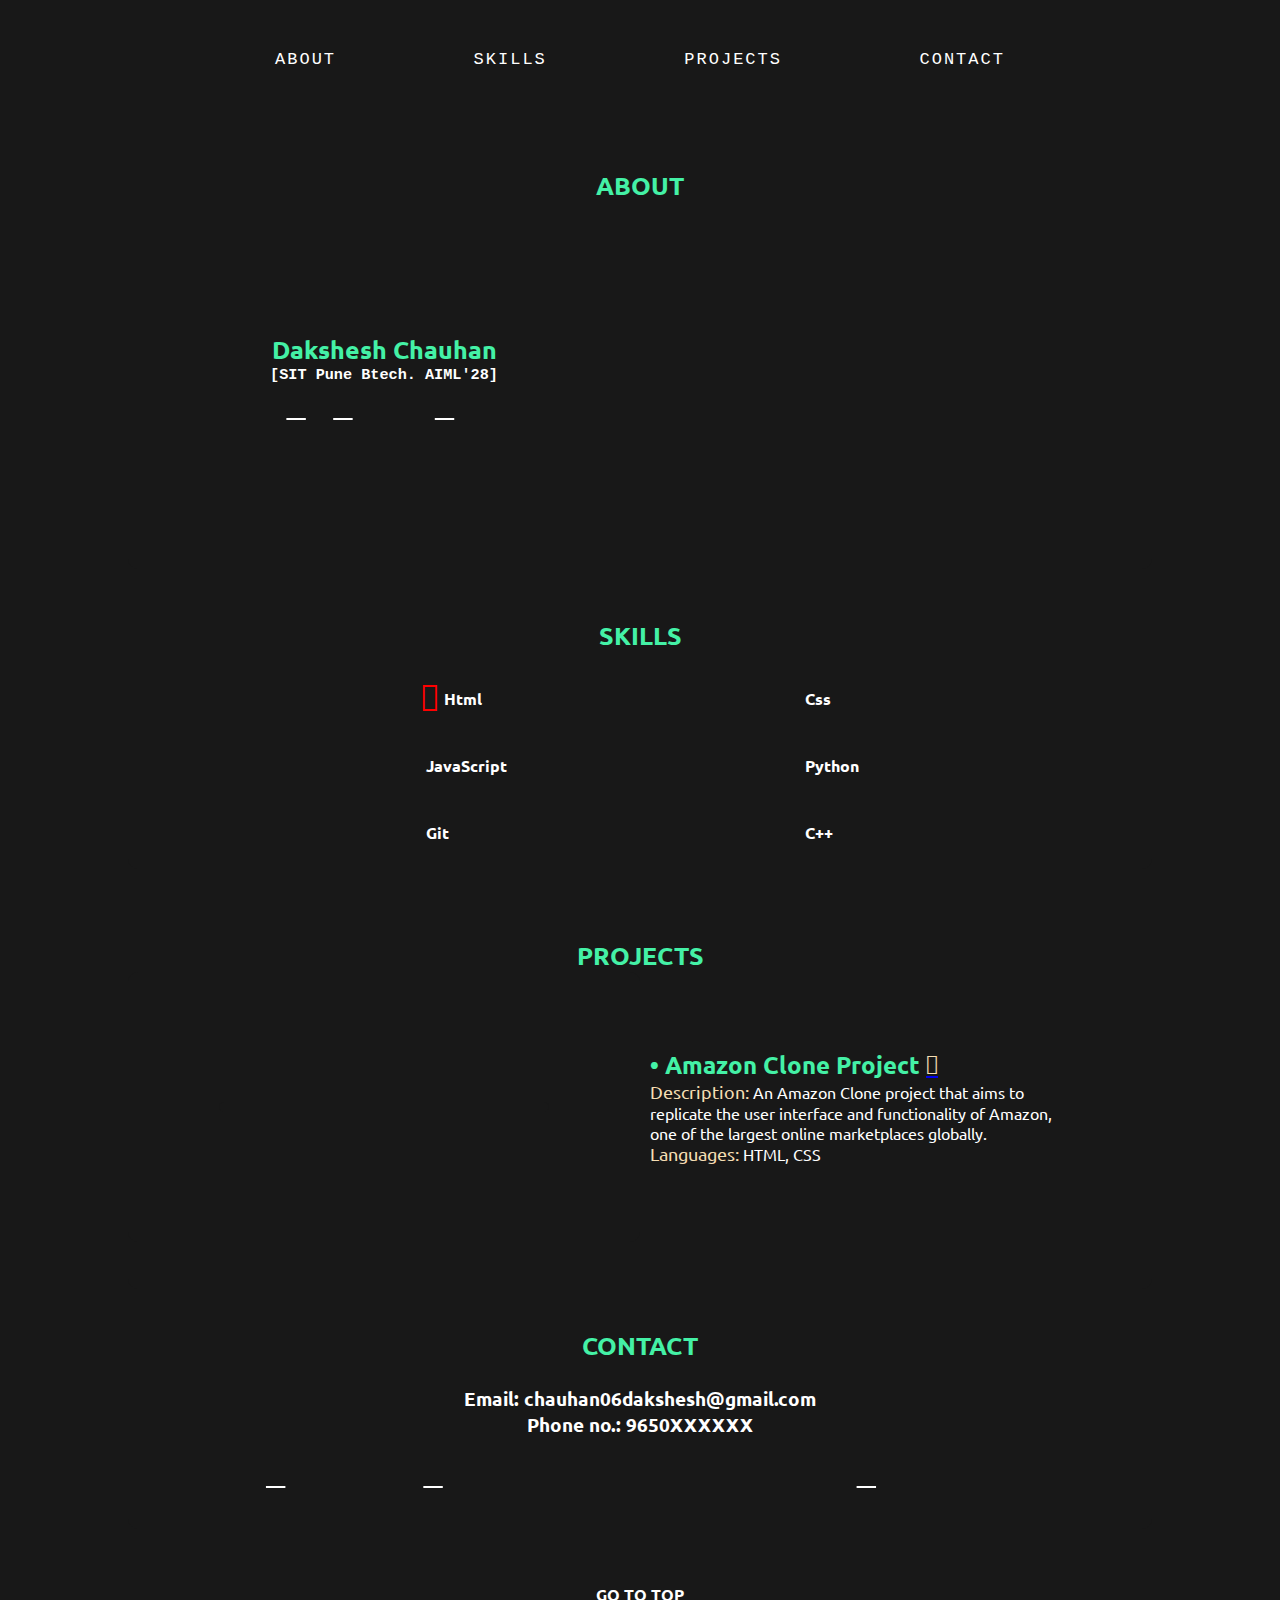
==== index.html @ bb2c01ea "project-link-update" ====
<!DOCTYPE html>
<html lang="en">
  <head>
    <meta charset="UTF-8" />
    <meta http-equiv="X-UA-Compatible" content="IE=edge" />
    <meta name="viewport" content="width=device-width, initial-scale=1.0" />
    <link rel="stylesheet" href="index.css" />
    <link
      rel="stylesheet"
      href="https://cdnjs.cloudflare.com/ajax/libs/font-awesome/4.7.0/css/font-awesome.min.css"
    />
    <link rel="stylesheet" type='text/css' href="https://cdn.jsdelivr.net/gh/devicons/devicon@latest/devicon.min.css" />
    <link rel="preconnect" href="https://fonts.googleapis.com">
    <link rel="preconnect" href="https://fonts.gstatic.com" crossorigin>
    <link href="https://fonts.googleapis.com/css2?family=Noto+Sans:ital,wght@0,100..900;1,100..900&display=swap" rel="stylesheet">
    <link rel="preconnect" href="https://fonts.googleapis.com">
    <link rel="preconnect" href="https://fonts.gstatic.com" crossorigin>
    <link href="https://fonts.googleapis.com/css2?family=Ubuntu:ital,wght@0,300;0,400;0,500;0,700;1,300;1,400;1,500;1,700&display=swap" rel="stylesheet">
    <script src="index.js"></script>
    <title>Dakshesh Chauhan | Portfolio</title>
    <script
      src="https://kit.fontawesome.com/653f96fbfb.js"
      crossorigin="anonymous"
    ></script>
  </head>
  <body>
    <header>
      <nav class="nav-bar" id="nav-container">
        <ul class="nav-bar-container" id="nav-ul">
          <li><a id="hidden" href="/Portfolio/index.html">Portfolio</a></li>
          <li><a id="nav-res-ext1" href="#about-section">About</a></li>
          <li><a id="nav-res-ext2" href="#skills-section">Skills</a></li>
          <li><a id="nav-res-ext3" href="#projects-section">Projects</a></li>
          <li><a id="nav-res-ext4" href="#contact-section">Contact</a></li>
          <li>
            <a href="#" id="icon" class="collapse-icon" onclick="myFunction()">
              <i class="fa-solid fa-bars-staggered"></i>
            </a>
          </li>
        </ul>
      </nav>
    </header>
    <section id="about-section" class="main-about">
      <div class="about-container">
        <h2 class="about-heading">ABOUT</h3>
      </div>
      <div class="about-container-0">
        <div class="about-container-1">
          <h2 style="width: 242px;" class="about-heading">Dakshesh Chauhan</h2>
          <h3 class="details-heading">[SIT Pune Btech. AIML'28]</h3>
          <div class="social-icons">
            <a href="mailto:chauhan06dakshesh@gmail.com"><i class="fa-regular fa-envelope"></i></a>
            <a href="https://github.com/da-ksh-esh"><i class="fa-brands fa-github-alt"></i></a>
            <a href="https://www.linkedin.com/in/dakshesh-chauhan-245267313/"><i class="fa-brands fa-linkedin-in"></i></a>
            <a href="#"><i class="fa-brands fa-discord"></i></a>
            <a href="https://www.instagram.com/da_ksh_esh"><i class="fa-brands fa-instagram"></i></a>
            <a href="https://www.x.com/da_ksh_esh"><i class="fa-brands fa-x-twitter"></i></a>
          </div>
        </div>  
        <div class="about-container-2">
          <img id="about-container-2-img" src="/DCPortfolio/images/3426526-removebg-preview.png" alt="">
        </div>
      </div>
    </section>
    <section id="skills-section" class="main-skills">
      <div class="skills-container">
        <h2 class="skills-heading">SKILLS</h3>
      </div>
      <div class="skills-container-1">
        <ul>
          <div class="skills-container-1-skill">
            <li><i style="color: red;" class="fa-brands fa-html5"></i></li>
            <h4>Html</h4>
          </div>
          <div class="skills-container-1-skill">
            <li><i style="color: yellow;" class="fa-brands fa-js"></i></li>
            <h4 >JavaScript</h4>
          </div>
          <div class="skills-container-1-skill">
            <li><i style="color: red;" class="fa-brands fa-git-alt"></i></li>
            <h4>Git</h4>
          </div>
        </ul>
        <ul>
          <div class="skills-container-1-skill">
            <li><i style="color: cornflowerblue;" class="fa-brands fa-css3-alt"></i></li>
            <h4>Css</h4>
          </div>
          <div class="skills-container-1-skill">
            <li><i style="color: gold;" class="fa-brands fa-python"></i></li>
            <h4>Python</h4>
          </div>
          <div class="skills-container-1-skill">
            <li><i class="devicon-cplusplus-plain colored"></i></li>
            <h4>C++</h4>
          </div>
        </ul>
      </div>
    </section>
    <section id="projects-section" class="main-projects">
      <div class="projects-container">
        <h2 class="projects-heading">PROJECTS</h3>
      </div>
      <div class="projects-container-0">
        <div class="projects-container-2">
          <img src="/DCPortfolio/images/image.png" alt="">
        </div>
        <div class="projects-container-3">
          <h2>• Amazon Clone Project <a href="https://da-ksh-esh.github.io/Amazon-Clone/"><i style="color: wheat;" class="fa-solid fa-link"></i></a></h2>
          <p style="color: white;"><span class="projects-container-span">Description:</span> An Amazon Clone project that aims to replicate the user interface and functionality of Amazon, one of the largest online marketplaces globally.</p>
          <p style="color: white;"><span class="projects-container-span">Languages:</span> HTML, CSS</p>
        </div>
      </div>
    </section>
    <section id="contact-section" class="main-contact">
      <div class="contact-container">
        <h2 class="contact-heading">CONTACT</h3>
      </div>
      <div class="contact-container-0">
        <div class="contact-container-1">
          <h3>Email: chauhan06dakshesh@gmail.com</h3>
          <h3>Phone no.: 9650XXXXXX</h3>
        </div>
        <div class="contact-icons">
          <a href="mailto:chauhan06dakshesh@gmail.com"><i class="fa-regular fa-envelope"></i></a>
          <a href="https://github.com/da-ksh-esh"><i class="fa-brands fa-github-alt"></i></a>
          <a href="https://www.linkedin.com/in/dakshesh-chauhan-245267313/"><i class="fa-brands fa-linkedin-in"></i></a>
          <a href="#"><i class="fa-brands fa-discord"></i></a>
          <a href="https://www.instagram.com/da_ksh_esh"><i class="fa-brands fa-instagram"></i></a>
          <a href="https://www.x.com/da_ksh_esh"><i class="fa-brands fa-x-twitter"></i></a>
        </div>
      </div>
    </section>
    <footer>
      <div class="go-to-top">
        <a onclick="topFunction()" id="top-link" href="#"> GO TO TOP <i class="fa-solid fa-angles-up"></i></a>
      </div>
    </footer>
  </body>
</html>
---- index.css ----
*{
  background-color: #181818;
  margin: 0;
  padding: 0;
  box-sizing: border-box;
  scroll-behavior: smooth;
}

.nav-bar {
  width: 100%;
  margin: auto;
}

.nav-bar-container {
  list-style-type: none;
  margin: 0;
  padding: 0;
  overflow: hidden;
  display: flex;
  justify-content: space-evenly;
  margin-top: 50px;
}

#hidden {
  display: none;
  font-family: "Noto Sans", sans-serif;
}

.nav-bar ul li {
  list-style: none;
}

.nav-bar ul li a {
  text-decoration: none;
  color: white;
  font-family: "PT Mono", monospace;
  font-size: 17px;
  letter-spacing: 2px;
  text-align: center;
  text-transform: uppercase;
}

.nav-bar ul li a:hover {
  color: #44f1a6;  
}

.collapse-icon {
  display: none;
}

.main-about{
  border-radius: 10px;
  width: 80%;
  margin: 40px auto;
  height: 400px;
  margin-top: 100px;
}

.main-skills{
  border-radius: 10px;
  width: 80%;
  margin: 50px auto 0;
  height: 250px;
}

.main-projects{
  border-radius: 10px;
  width: 80%;
  margin: 70px auto 40px;
  height: 350px;
}

.main-contact{
  border-radius: 10px;
  width: 80%;
  margin: 40px auto;
  height: 200px;
}

.details-heading {
  text-align: center;
  color: white;
  font-family: monospace;
  width: 240px;
}

.about-container {
  display: flex;
  justify-content: center;
}

.about-container-0 {
  display: flex;
  width: 100%;
  height: 350px;
}

.about-container-1 {
  height: 350px;
  width: 50%;
  display: flex;
  flex-direction: column;
  justify-content: center;
  align-items: center;
  text-align: center;
}

.about-container-2 {
  height: 350px;
  width: 50%;
  display: flex ;
  justify-content: center;
  align-items: center;
}

.about-container-2 img {
  height: 300px;
}

.social-icons {
  margin-top: 10px;
  font-size: 25px;
  width: 250px;
  display: flex;
  justify-content: space-evenly;
}

.contact-icons a,
.social-icons a {
  color: white;
}

.about-heading,
.skills-heading,
.projects-heading,
.contact-heading{
  color: #44f1a6;
  font-family: ubuntu;
  font-size: 25px;
}

.skills-container {
  display: flex;
  justify-content: center;
}

.skills-container-1 {
  display: flex;
  justify-content: space-evenly;
}

.skills-container-1 ul {
  color: white;
  list-style-type: none;
  font-family: ubuntu;
}

.skills-container-1 ul li i{
  font-size: 35px;
  margin-right: 5px;
}

.skills-container-1-skill {
  display: flex;
  align-items: center;
  margin-top: 25px;
}

.projects-container {
  display: flex;
  justify-content: center;
}

.projects-container-span {
  font-size: 18px;
  color: wheat;
}

.projects-container-0 {
  display: flex;
  height: 270px;
}

.projects-container-2 {
  display: flex;
  justify-content: center;
  align-items: center;
  color: white;
  border-radius: 10px;
  width: 50%;
}

.projects-container-2 img {
  padding: 5px;
  width: 330px;
  border-radius: 10px;
}

.projects-container-3 {
  display: flex;
  flex-direction: column;
  justify-content: center;
  font-family: ubuntu;
  color:#44f1a6;
  margin:0 10px 0 10px;
  /* background-color: green; */
  width: 40%;
}

.contact-container {
  display: flex;
  justify-content: center;
}

.contact-container-1 {
  height: 100px;
  color: white;
  display: flex;
  flex-direction: column;
  justify-content: center;
  align-items: center;
  font-family: ubuntu;
}

.contact-icons {
  font-size: 25px;
  display: flex;
  justify-content: space-evenly;
}

.go-to-top{
  height: 50px;
  display: flex;
  justify-content: center;
  align-items: center;
}

#top-link{
  color: white;
  font-family: ubuntu;
  font-weight: 700;
  text-decoration: none;
  font-size: 16px;
}

@media only screen and (max-width: 900px) {
  .projects-container-0 {
    align-items: center;
    flex-direction: column;
  }

  .projects-container-3 {
    margin-top: 15px;
    width: 90%;
    align-items: center;
    text-align: center;
  }
  
}

@media only screen and (max-width: 750px) {
  #nav-ul{
    margin-top: 35px;
  }

  #nav-res-ext1, 
  #nav-res-ext2, 
  #nav-res-ext3,
  #nav-res-ext4{
    font-size: 16px;
    display: none;
    letter-spacing: 0px;
  }

  #hidden{
    display:inline-flex;
    color: #44f1a6;
    font-size: 25px;
    font-weight: 600;
    border: 0;
  }
  #icon {
    display: block;
    float: right;
    color: #44f1a6;
    font-size: 25px;
    border: 0;
  }

  .about-container-0 {
    flex-direction: column-reverse;
    align-items: center;
    text-align: center;
  }

  #about-container-2-img {
    height: 300px;
  }

  .details-heading {
    font-size: 13px;
  }

  .about-container {
    margin-bottom: 50px;
    width: 100%;
  }

  .main-skills,
  .main-contact {
    margin-top: 130px;
  }

  .main-projects {
    height: 400px;
  }

  .projects-container {
    margin-bottom: 20px;
  }

  .contact-container-1 h3 {
    font-size: 16px;
  }

  .about-heading,
  .skills-heading,
  .projects-heading,
  .contact-heading {
    font-size: 22px;
  }
  
}
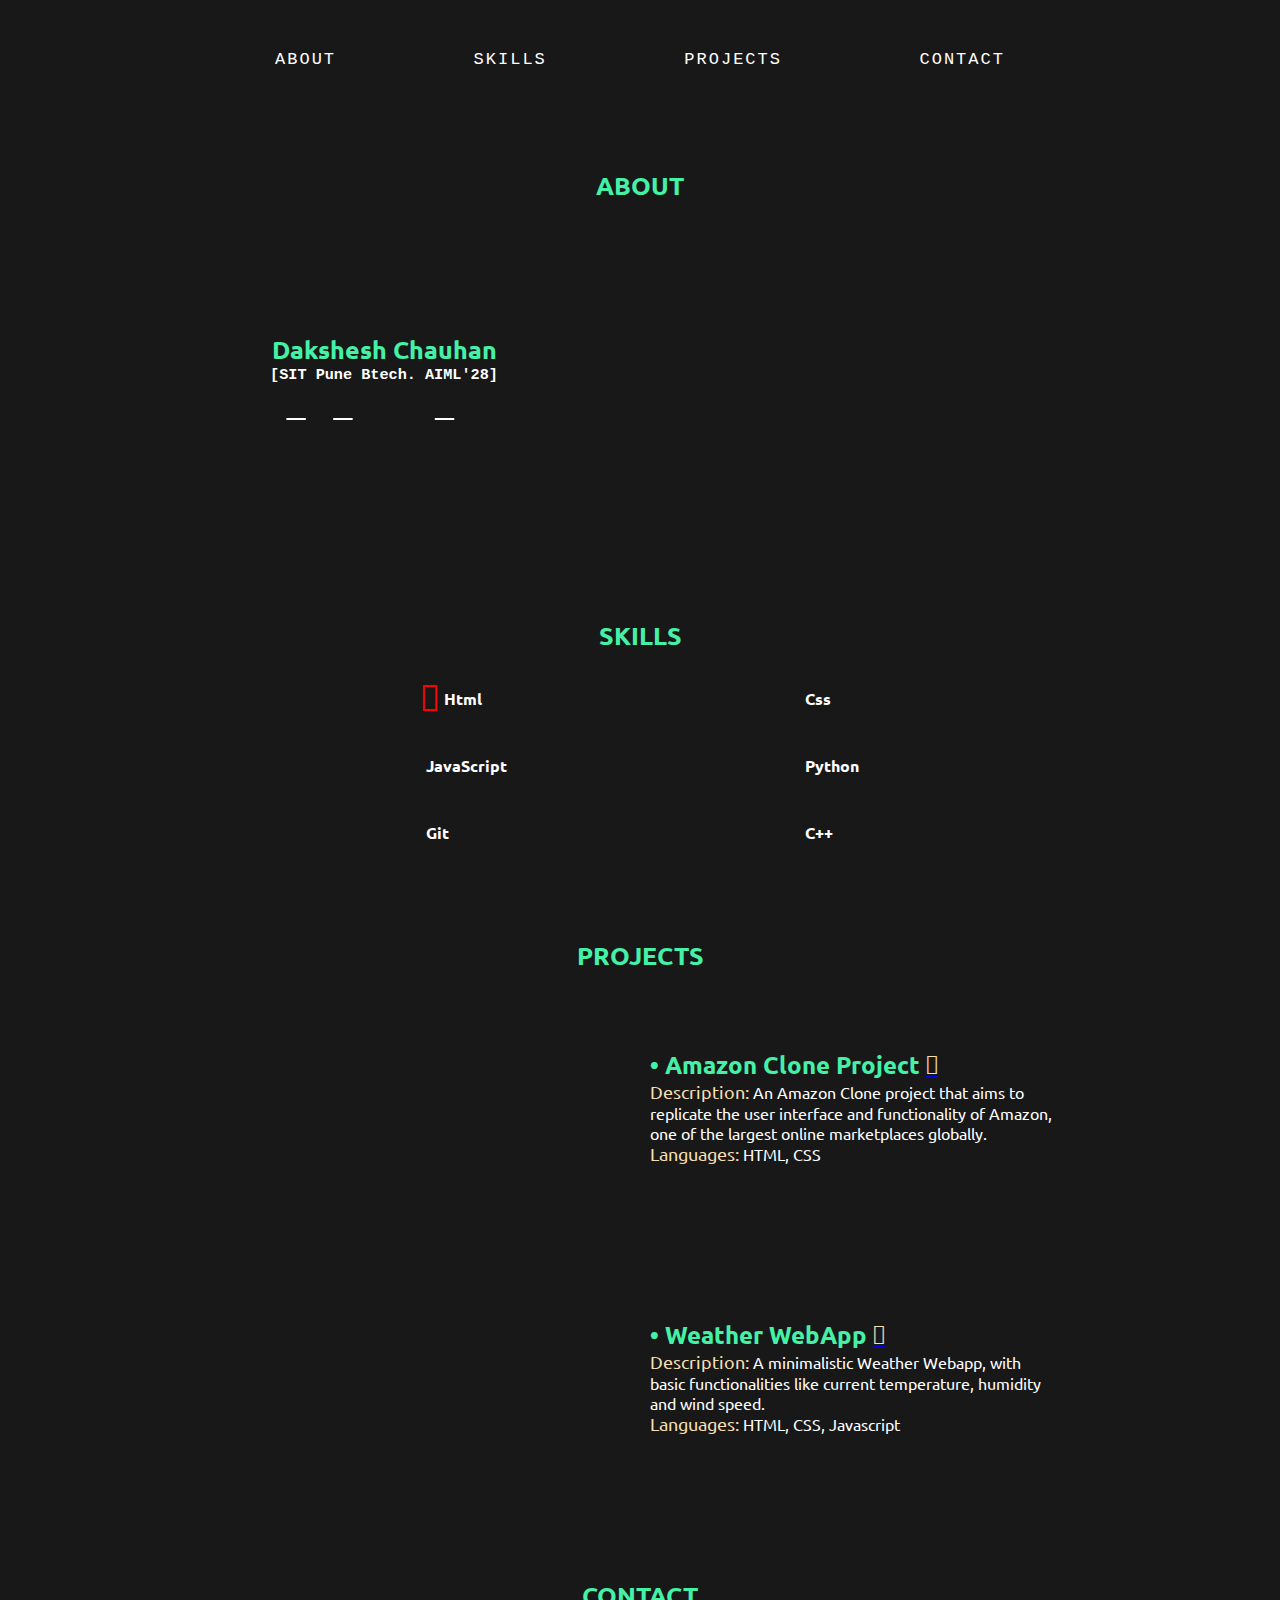
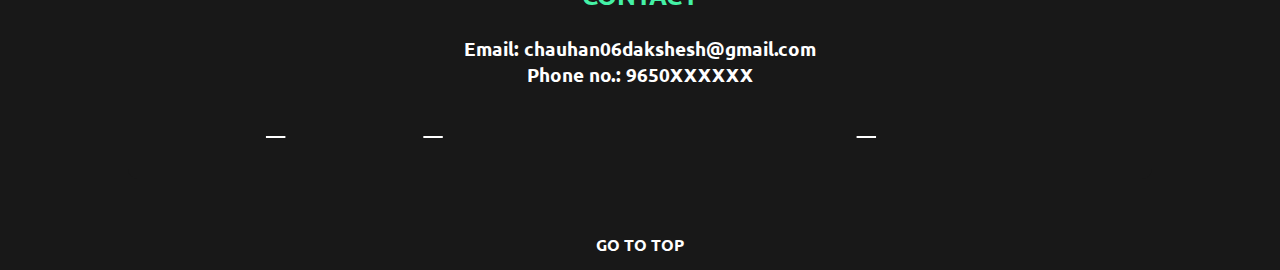
==== commit ec0389cc: "new-project-addition" ====
--- a/index.html
+++ b/index.html
@@ -111,6 +111,16 @@
           <p style="color: white;"><span class="projects-container-span">Languages:</span> HTML, CSS</p>
         </div>
       </div>
+      <div class="projects-container-1">
+        <div class="projects-container-2">
+          <img src="/DCPortfolio/images/WeatherAppIMG.png" alt="">
+        </div>
+        <div class="projects-container-3">
+          <h2>• Weather WebApp <a href="https://da-ksh-esh.github.io/WeatherApp/"><i style="color: wheat;" class="fa-solid fa-link"></i></a></h2>
+          <p style="color: white;"><span class="projects-container-span">Description:</span> A minimalistic Weather Webapp, with basic functionalities like current temperature, humidity and wind speed.</p>
+          <p style="color: white;"><span class="projects-container-span">Languages:</span> HTML, CSS, Javascript</p>
+        </div>
+      </div>
     </section>
     <section id="contact-section" class="main-contact">
       <div class="contact-container">
--- a/index.css
+++ b/index.css
@@ -67,7 +67,7 @@
   border-radius: 10px;
   width: 80%;
   margin: 70px auto 40px;
-  height: 350px;
+  height: 600px;
 }
 
 .main-contact{
@@ -176,7 +176,8 @@
   color: wheat;
 }
 
-.projects-container-0 {
+.projects-container-0,
+.projects-container-1 {
   display: flex;
   height: 270px;
 }
@@ -244,6 +245,7 @@
 }
 
 @media only screen and (max-width: 900px) {
+  .projects-container-1,
   .projects-container-0 {
     align-items: center;
     flex-direction: column;
@@ -312,7 +314,11 @@
   }
 
   .main-projects {
-    height: 400px;
+    height: 800px;
+  }
+
+  .projects-container-1 {
+    margin-top: 130px;
   }
 
   .projects-container {
@@ -320,7 +326,7 @@
   }
 
   .contact-container-1 h3 {
-    font-size: 16px;
+    font-size: 14px;
   }
 
   .about-heading,
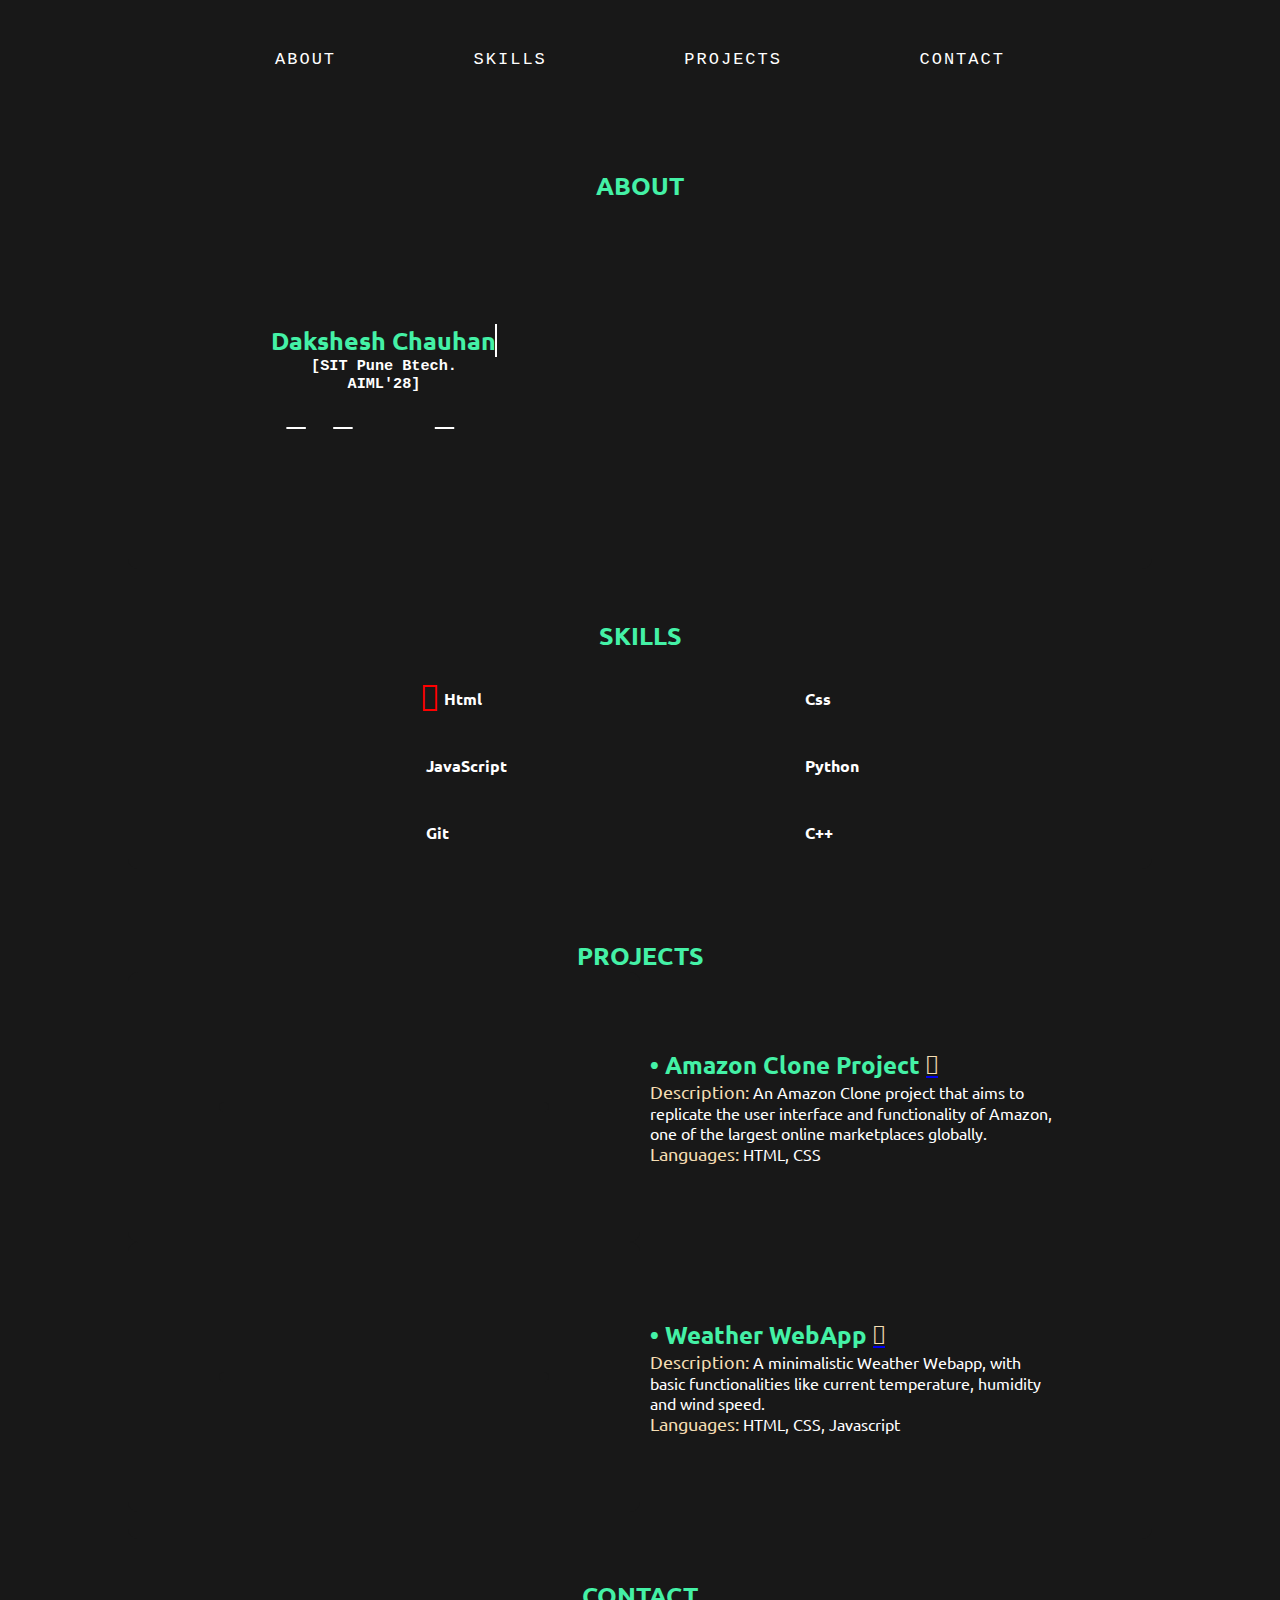
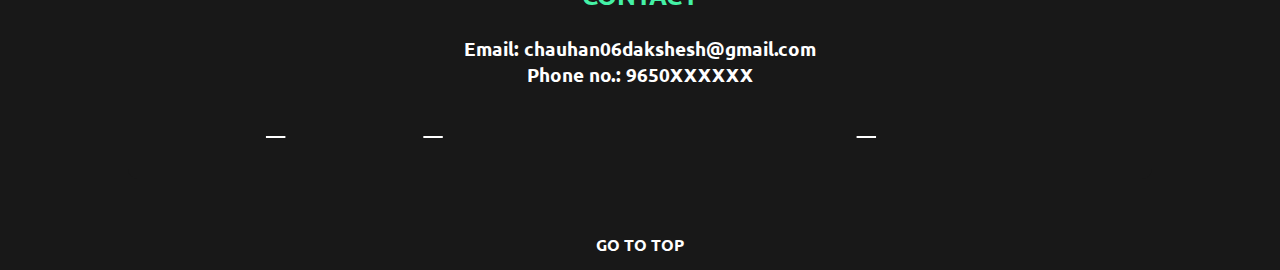
==== commit 32e4563e: "new-name-animation" ====
--- a/index.html
+++ b/index.html
@@ -46,7 +46,7 @@
       </div>
       <div class="about-container-0">
         <div class="about-container-1">
-          <h2 style="width: 242px;" class="about-heading">Dakshesh Chauhan</h2>
+          <h2 class="name-heading">Dakshesh Chauhan</h2>
           <h3 class="details-heading">[SIT Pune Btech. AIML'28]</h3>
           <div class="social-icons">
             <a href="mailto:chauhan06dakshesh@gmail.com"><i class="fa-regular fa-envelope"></i></a>
--- a/index.css
+++ b/index.css
@@ -81,7 +81,7 @@
   text-align: center;
   color: white;
   font-family: monospace;
-  width: 240px;
+  width: 210px;
 }
 
 .about-container {
@@ -137,6 +137,28 @@
   color: #44f1a6;
   font-family: ubuntu;
   font-size: 25px;
+}
+
+.name-heading {
+  width: 226px;
+  color: #44f1a6;
+  font-family: ubuntu;
+  font-size: 25px;
+  border-right: 2px solid white;
+  white-space: nowrap;
+  overflow: hidden;
+  animation: typing 2s steps(16), 
+  cursor .4s step-end infinite alternate;
+}
+
+@keyframes cursor {
+  50% {
+      border-color: transparent;
+  }
+}
+
+@keyframes typing {
+  from    {width: 0;}
 }
 
 .skills-container {
@@ -308,9 +330,12 @@
     width: 100%;
   }
 
-  .main-skills,
+  .main-skills {
+    margin-top: 130px;
+  }
+  
   .main-contact {
-    margin-top: 130px;
+    margin-top: 80px;
   }
 
   .main-projects {
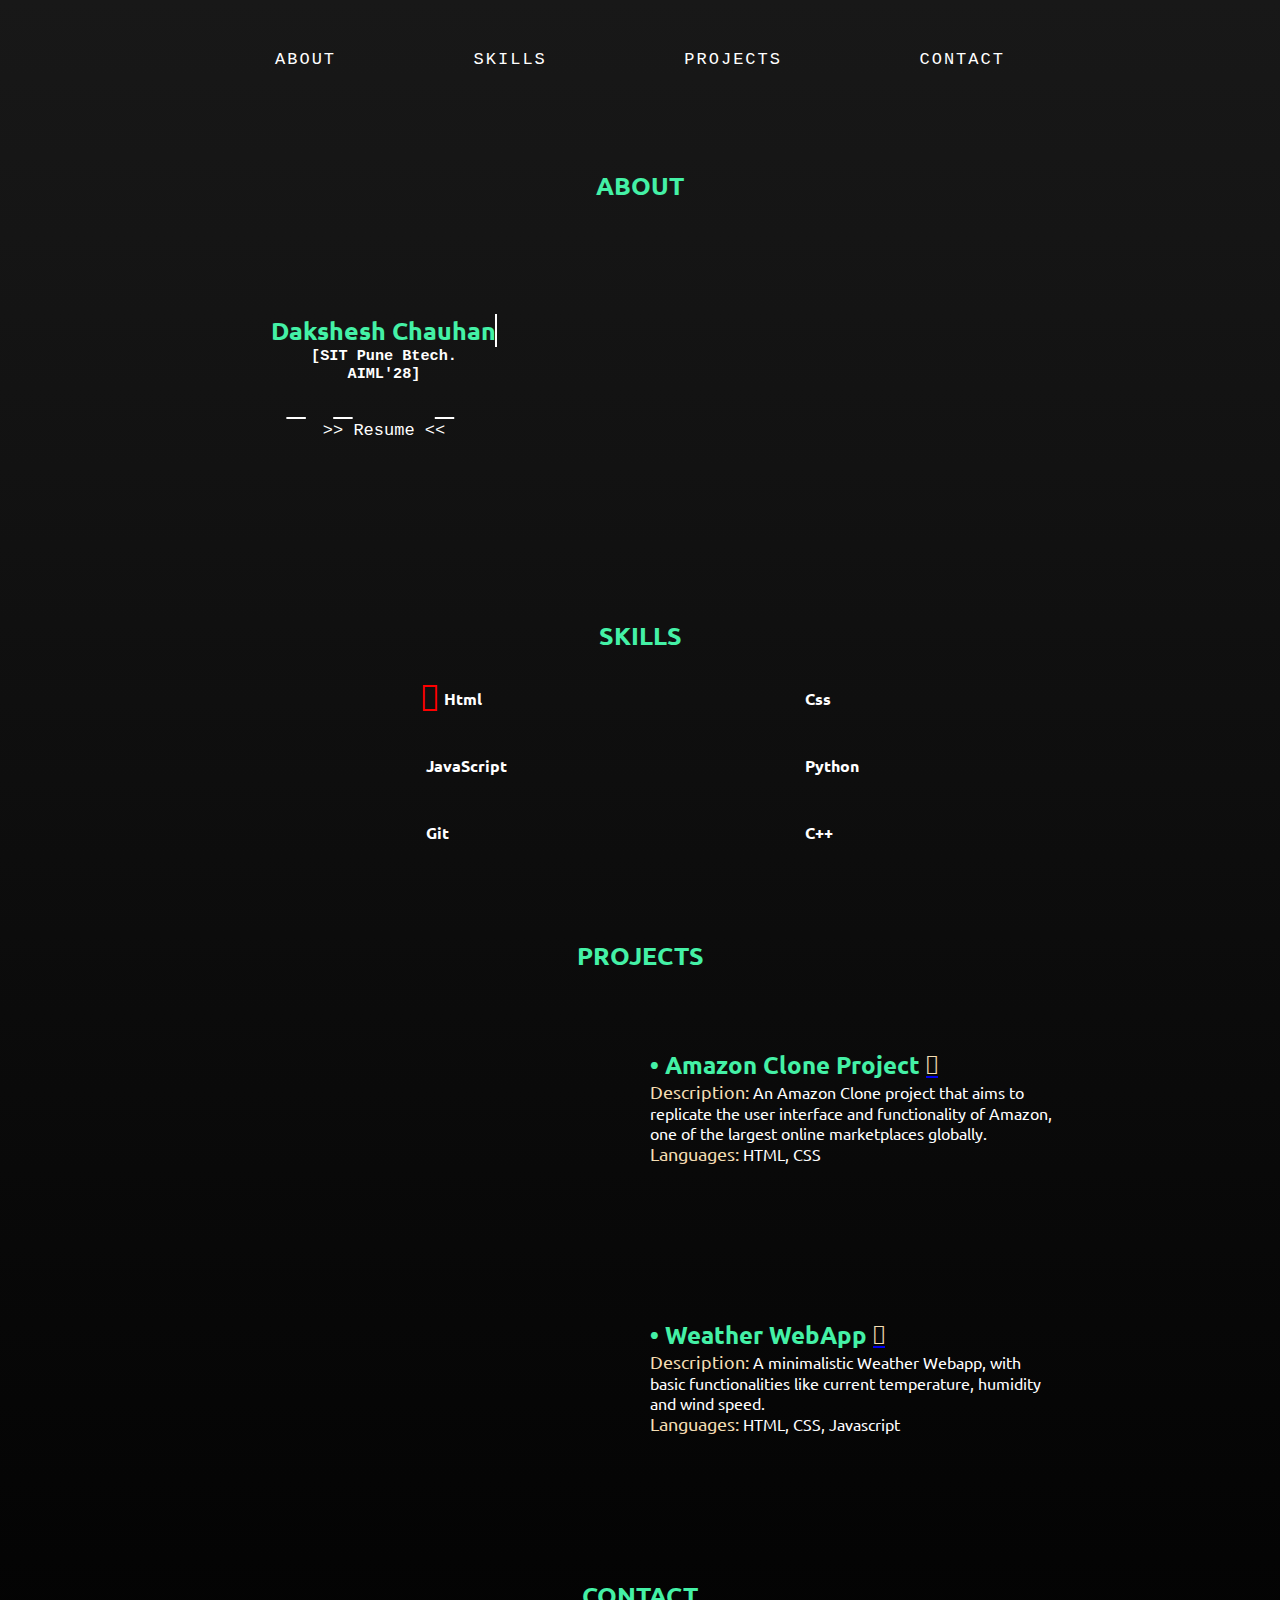
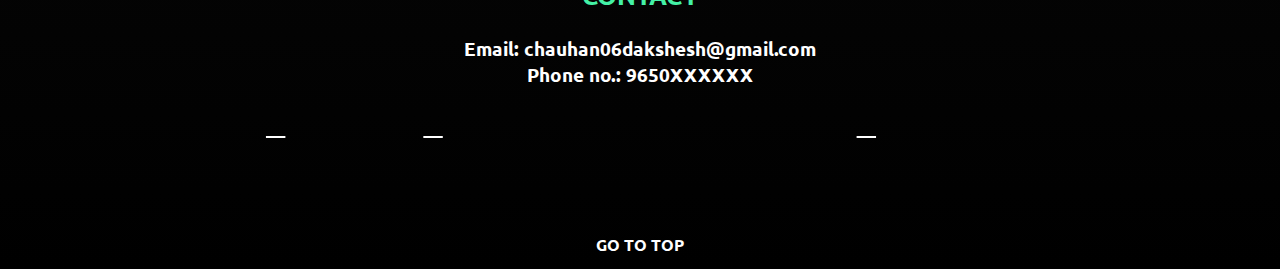
==== commit c7791ef1: "new-addons" ====
--- a/index.html
+++ b/index.html
@@ -56,6 +56,7 @@
             <a href="https://www.instagram.com/da_ksh_esh"><i class="fa-brands fa-instagram"></i></a>
             <a href="https://www.x.com/da_ksh_esh"><i class="fa-brands fa-x-twitter"></i></a>
           </div>
+          <a href="/DCPortfolio/RESUME.pdf" download class="resume-btn">>> Resume <<</a>
         </div>  
         <div class="about-container-2">
           <img id="about-container-2-img" src="/DCPortfolio/images/3426526-removebg-preview.png" alt="">
@@ -103,7 +104,7 @@
       </div>
       <div class="projects-container-0">
         <div class="projects-container-2">
-          <img src="/DCPortfolio/images/image.png" alt="">
+          <a href="https://da-ksh-esh.github.io/Amazon-Clone/"><img src="/DCPortfolio/images/image.png" alt=""></a>
         </div>
         <div class="projects-container-3">
           <h2>• Amazon Clone Project <a href="https://da-ksh-esh.github.io/Amazon-Clone/"><i style="color: wheat;" class="fa-solid fa-link"></i></a></h2>
@@ -113,7 +114,7 @@
       </div>
       <div class="projects-container-1">
         <div class="projects-container-2">
-          <img src="/DCPortfolio/images/WeatherAppIMG.png" alt="">
+          <a href="https://da-ksh-esh.github.io/WeatherApp/"><img src="/DCPortfolio/images/WeatherAppIMG.png" alt=""></a>
         </div>
         <div class="projects-container-3">
           <h2>• Weather WebApp <a href="https://da-ksh-esh.github.io/WeatherApp/"><i style="color: wheat;" class="fa-solid fa-link"></i></a></h2>
--- a/index.css
+++ b/index.css
@@ -1,9 +1,12 @@
 *{
-  background-color: #181818;
   margin: 0;
   padding: 0;
   box-sizing: border-box;
   scroll-behavior: smooth;
+}
+
+body {
+  background-image: linear-gradient(180deg, #181818, black);
 }
 
 .nav-bar {
@@ -17,6 +20,7 @@
   padding: 0;
   overflow: hidden;
   display: flex;
+  align-items: center;
   justify-content: space-evenly;
   margin-top: 50px;
 }
@@ -105,6 +109,17 @@
   text-align: center;
 }
 
+.resume-btn {
+  color: white;
+  font-family: monospace;
+  font-size: 17px;
+  text-decoration: none;
+}
+
+.resume-btn:hover {
+  color: #44f1a6;
+}
+
 .about-container-2 {
   height: 350px;
   width: 50%;
@@ -137,6 +152,96 @@
   color: #44f1a6;
   font-family: ubuntu;
   font-size: 25px;
+}
+
+.skills-container {
+  display: flex;
+  justify-content: center;
+}
+
+.skills-container-1 {
+  display: flex;
+  justify-content: space-evenly;
+}
+
+.skills-container-1 ul {
+  color: white;
+  list-style-type: none;
+  font-family: ubuntu;
+}
+
+.skills-container-1 ul li i{
+  font-size: 35px;
+  margin-right: 5px;
+}
+
+.skills-container-1-skill {
+  display: flex;
+  align-items: center;
+  margin-top: 25px;
+}
+
+.projects-container {
+  display: flex;
+  justify-content: center;
+}
+
+.projects-container-span {
+  font-size: 18px;
+  color: wheat;
+}
+
+.projects-container-0,
+.projects-container-1 {
+  display: flex;
+  height: 270px;
+}
+
+.projects-container-2 {
+  display: flex;
+  justify-content: center;
+  align-items: center;
+  color: white;
+  border-radius: 10px;
+  width: 50%;
+}
+
+.projects-container-2 img {
+  padding: 5px;
+  width: 330px;
+  border-radius: 10px;
+}
+
+.projects-container-3 {
+  display: flex;
+  flex-direction: column;
+  justify-content: center;
+  font-family: ubuntu;
+  color:#44f1a6;
+  margin:0 10px 0 10px;
+  /* background-color: green; */
+  width: 40%;
+}
+
+.contact-container {
+  display: flex;
+  justify-content: center;
+}
+
+.contact-container-1 {
+  height: 100px;
+  color: white;
+  display: flex;
+  flex-direction: column;
+  justify-content: center;
+  align-items: center;
+  font-family: ubuntu;
+}
+
+.contact-icons {
+  font-size: 25px;
+  display: flex;
+  justify-content: space-evenly;
 }
 
 .name-heading {
@@ -159,96 +264,6 @@
 
 @keyframes typing {
   from    {width: 0;}
-}
-
-.skills-container {
-  display: flex;
-  justify-content: center;
-}
-
-.skills-container-1 {
-  display: flex;
-  justify-content: space-evenly;
-}
-
-.skills-container-1 ul {
-  color: white;
-  list-style-type: none;
-  font-family: ubuntu;
-}
-
-.skills-container-1 ul li i{
-  font-size: 35px;
-  margin-right: 5px;
-}
-
-.skills-container-1-skill {
-  display: flex;
-  align-items: center;
-  margin-top: 25px;
-}
-
-.projects-container {
-  display: flex;
-  justify-content: center;
-}
-
-.projects-container-span {
-  font-size: 18px;
-  color: wheat;
-}
-
-.projects-container-0,
-.projects-container-1 {
-  display: flex;
-  height: 270px;
-}
-
-.projects-container-2 {
-  display: flex;
-  justify-content: center;
-  align-items: center;
-  color: white;
-  border-radius: 10px;
-  width: 50%;
-}
-
-.projects-container-2 img {
-  padding: 5px;
-  width: 330px;
-  border-radius: 10px;
-}
-
-.projects-container-3 {
-  display: flex;
-  flex-direction: column;
-  justify-content: center;
-  font-family: ubuntu;
-  color:#44f1a6;
-  margin:0 10px 0 10px;
-  /* background-color: green; */
-  width: 40%;
-}
-
-.contact-container {
-  display: flex;
-  justify-content: center;
-}
-
-.contact-container-1 {
-  height: 100px;
-  color: white;
-  display: flex;
-  flex-direction: column;
-  justify-content: center;
-  align-items: center;
-  font-family: ubuntu;
-}
-
-.contact-icons {
-  font-size: 25px;
-  display: flex;
-  justify-content: space-evenly;
 }
 
 .go-to-top{
@@ -299,7 +314,7 @@
   #hidden{
     display:inline-flex;
     color: #44f1a6;
-    font-size: 25px;
+    font-size: 22px;
     font-weight: 600;
     border: 0;
   }
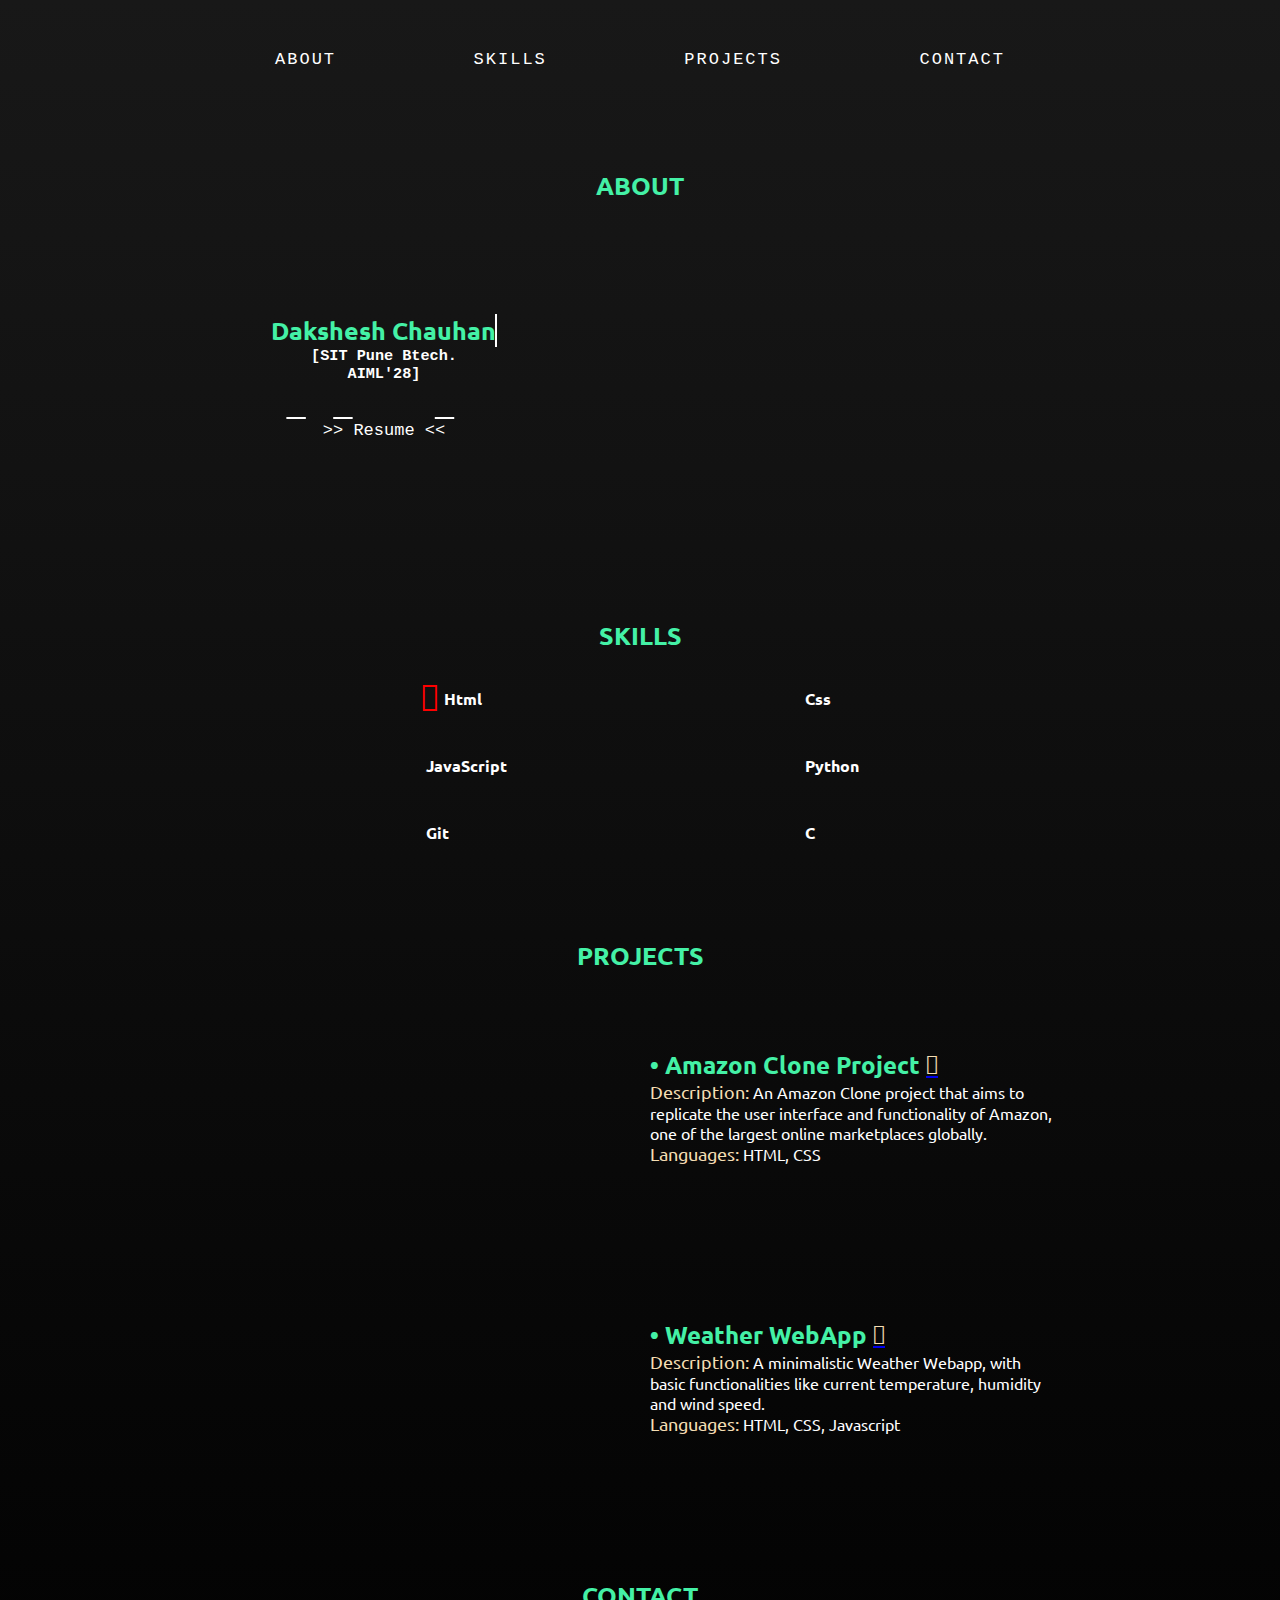
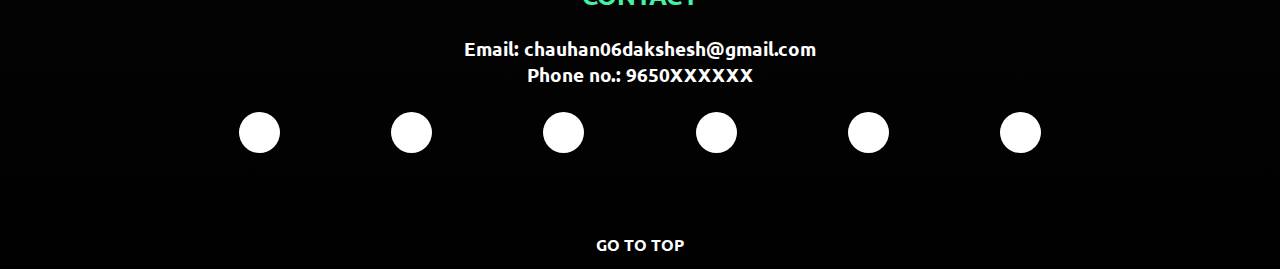
==== commit a7a2553e: "contact-icons-update" ====
--- a/index.html
+++ b/index.html
@@ -92,8 +92,8 @@
             <h4>Python</h4>
           </div>
           <div class="skills-container-1-skill">
-            <li><i class="devicon-cplusplus-plain colored"></i></li>
-            <h4>C++</h4>
+            <li><i class="devicon-c-plain colored"></i></li>
+            <h4>C</h4>
           </div>
         </ul>
       </div>
@@ -133,12 +133,12 @@
           <h3>Phone no.: 9650XXXXXX</h3>
         </div>
         <div class="contact-icons">
-          <a href="mailto:chauhan06dakshesh@gmail.com"><i class="fa-regular fa-envelope"></i></a>
-          <a href="https://github.com/da-ksh-esh"><i class="fa-brands fa-github-alt"></i></a>
-          <a href="https://www.linkedin.com/in/dakshesh-chauhan-245267313/"><i class="fa-brands fa-linkedin-in"></i></a>
-          <a href="#"><i class="fa-brands fa-discord"></i></a>
-          <a href="https://www.instagram.com/da_ksh_esh"><i class="fa-brands fa-instagram"></i></a>
-          <a href="https://www.x.com/da_ksh_esh"><i class="fa-brands fa-x-twitter"></i></a>
+          <a class="contact-icon-1 style" href="mailto:chauhan06dakshesh@gmail.com"><i class="fa-regular fa-envelope"></i></a>
+          <a class="contact-icon-2 style" href="https://github.com/da-ksh-esh"><i class="fa-brands fa-github-alt"></i></a>
+          <a class="contact-icon-3 style" href="https://www.linkedin.com/in/dakshesh-chauhan-245267313/"><i class="fa-brands fa-linkedin-in"></i></a>
+          <a class="contact-icon-4 style" href="#"><i class="fa-brands fa-discord"></i></a>
+          <a class="contact-icon-5 style" href="https://www.instagram.com/da_ksh_esh"><i class="fa-brands fa-instagram"></i></a>
+          <a class="contact-icon-6 style" href="https://www.x.com/da_ksh_esh"><i class="fa-brands fa-x-twitter"></i></a>
         </div>
       </div>
     </section>
--- a/index.css
+++ b/index.css
@@ -242,6 +242,31 @@
   font-size: 25px;
   display: flex;
   justify-content: space-evenly;
+}
+
+.contact-icons i {
+  color: black;
+}
+
+.contact-icon-1,
+.contact-icon-2,
+.contact-icon-3,
+.contact-icon-4,
+.contact-icon-5,
+.contact-icon-6 {
+  width: 41px;
+  height: 41px;
+  background-color: white;
+  border-radius: 50%;
+  display: flex;
+  justify-content: center;
+  align-items: center;
+}
+
+.style:hover {
+    box-shadow: 0 0 20px rgba(255, 255, 255, 0.6);
+    transform: scale(1.05);
+    transition: 0.05s ease-in-out;
 }
 
 .name-heading {
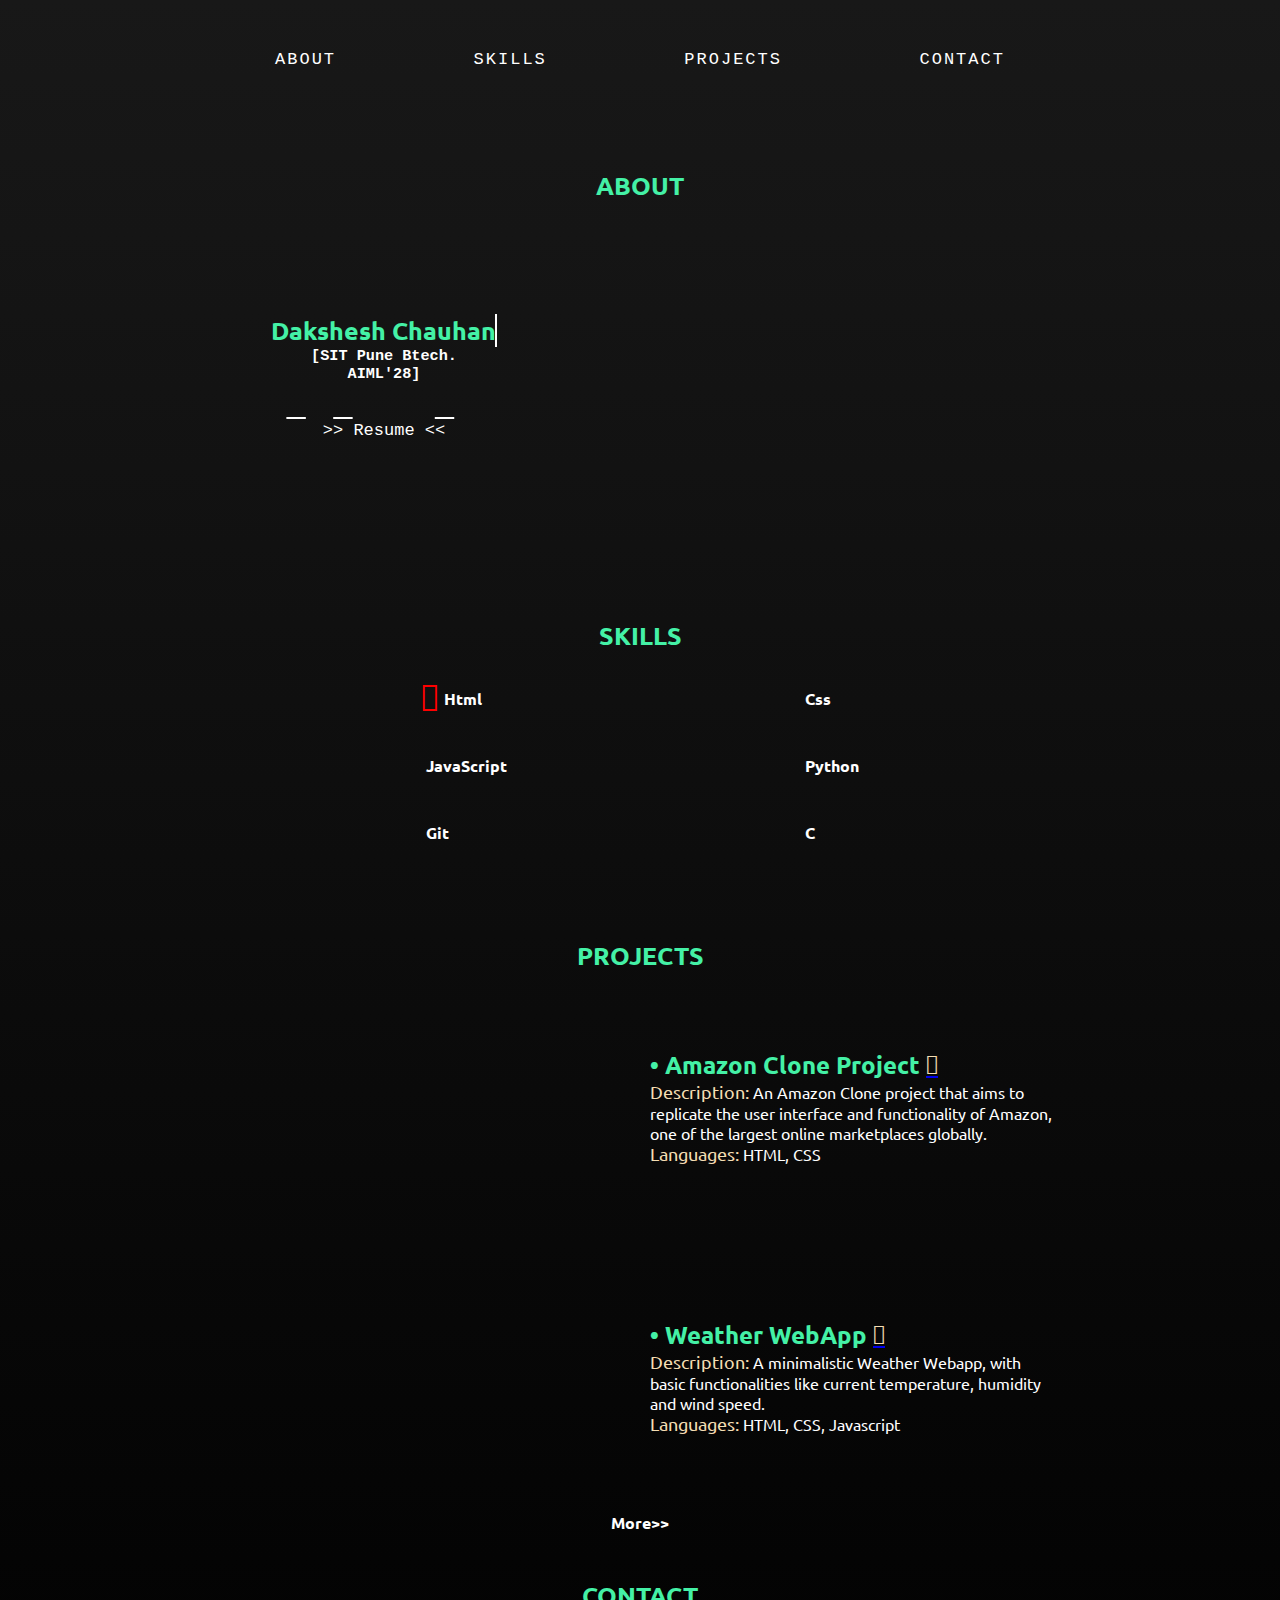
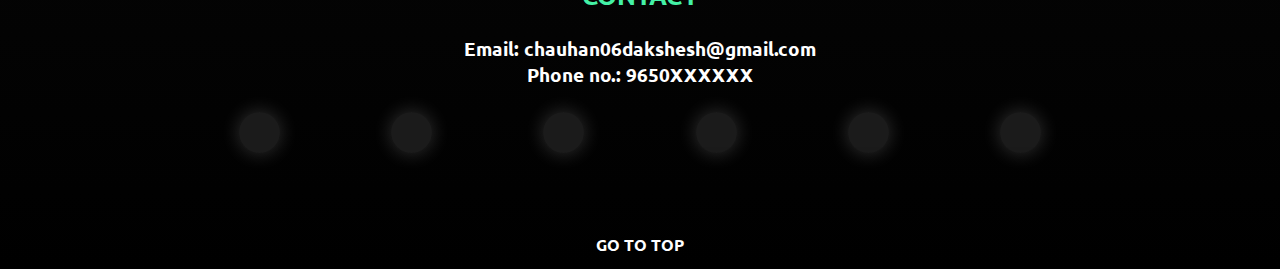
==== commit 6d158848: "New-page-new-icons-style" ====
--- a/index.html
+++ b/index.html
@@ -122,7 +122,10 @@
           <p style="color: white;"><span class="projects-container-span">Languages:</span> HTML, CSS, Javascript</p>
         </div>
       </div>
-    </section>
+      <div class="more-projects">
+        <h3><a href="/DCPortfolio/projects.html">More>></a></h3>
+      </div> 
+    </section> 
     <section id="contact-section" class="main-contact">
       <div class="contact-container">
         <h2 class="contact-heading">CONTACT</h3>
--- a/index.css
+++ b/index.css
@@ -219,8 +219,18 @@
   font-family: ubuntu;
   color:#44f1a6;
   margin:0 10px 0 10px;
-  /* background-color: green; */
   width: 40%;
+}
+
+.more-projects{
+  font-family: ubuntu;
+  font-size: 14px;
+  text-align: center;
+}
+
+.more-projects a{
+  text-decoration: none;
+  color: white;
 }
 
 .contact-container {
@@ -244,8 +254,9 @@
   justify-content: space-evenly;
 }
 
-.contact-icons i {
-  color: black;
+.contact-icons a {
+  color: white;
+  text-decoration: none;
 }
 
 .contact-icon-1,
@@ -256,7 +267,9 @@
 .contact-icon-6 {
   width: 41px;
   height: 41px;
-  background-color: white;
+  background: rgba(255, 255, 255, 0.1);
+  box-shadow: 0 0 20px rgba(255, 255, 255, 0.2);
+  backdrop-filter: blur(10px);
   border-radius: 50%;
   display: flex;
   justify-content: center;
@@ -314,7 +327,6 @@
   }
 
   .projects-container-3 {
-    margin-top: 15px;
     width: 90%;
     align-items: center;
     text-align: center;
@@ -390,6 +402,10 @@
     margin-bottom: 20px;
   }
 
+  .more-projects {
+    margin-top: 80px;
+  }
+
   .contact-container-1 h3 {
     font-size: 14px;
   }
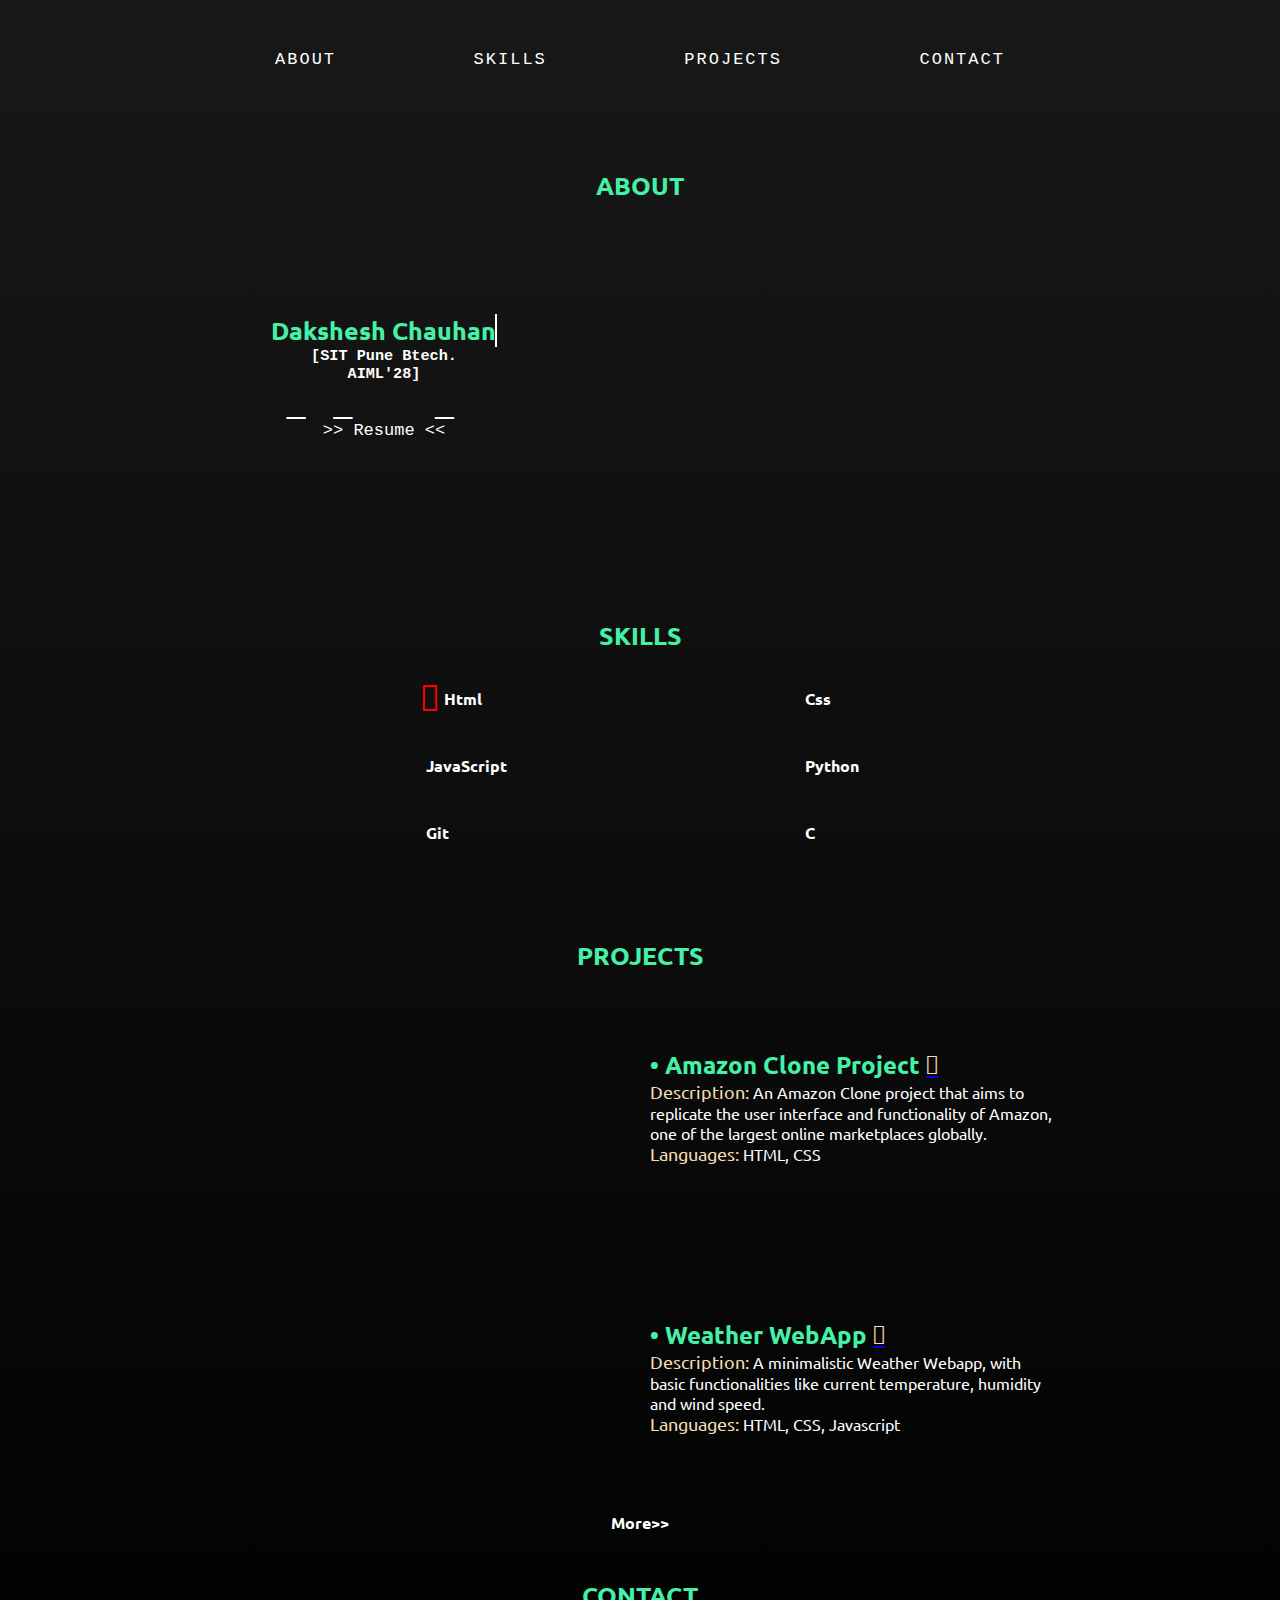
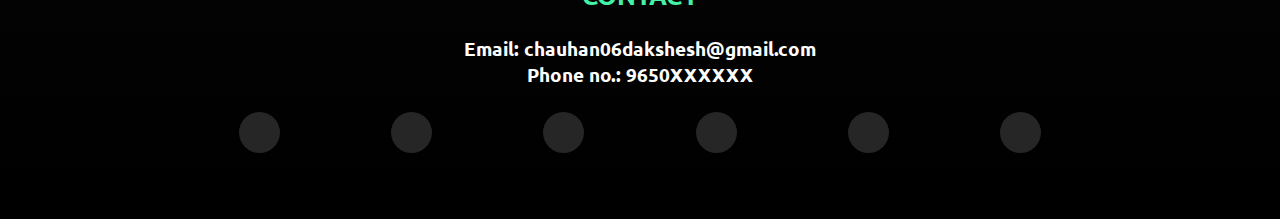
==== commit 401dc019: "go-to-top-button-added" ====
--- a/index.html
+++ b/index.html
@@ -146,9 +146,7 @@
       </div>
     </section>
     <footer>
-      <div class="go-to-top">
-        <a onclick="topFunction()" id="top-link" href="#"> GO TO TOP <i class="fa-solid fa-angles-up"></i></a>
-      </div>
+      <button id="backToTop" onclick="scrollToTop()"><i class="fa-solid fa-angle-up"></i></button>
     </footer>
   </body>
 </html>
--- a/index.css
+++ b/index.css
@@ -267,8 +267,7 @@
 .contact-icon-6 {
   width: 41px;
   height: 41px;
-  background: rgba(255, 255, 255, 0.1);
-  box-shadow: 0 0 20px rgba(255, 255, 255, 0.2);
+  background: rgba(255, 255, 255, 0.15);
   backdrop-filter: blur(10px);
   border-radius: 50%;
   display: flex;
@@ -278,7 +277,7 @@
 
 .style:hover {
     box-shadow: 0 0 20px rgba(255, 255, 255, 0.6);
-    transform: scale(1.05);
+    transform: scale(1.1);
     transition: 0.05s ease-in-out;
 }
 
@@ -304,19 +303,34 @@
   from    {width: 0;}
 }
 
-.go-to-top{
-  height: 50px;
-  display: flex;
-  justify-content: center;
-  align-items: center;
-}
-
-#top-link{
-  color: white;
-  font-family: ubuntu;
-  font-weight: 700;
-  text-decoration: none;
-  font-size: 16px;
+#backToTop {
+  position: fixed;
+  bottom: 25px;
+  right: 30px;
+  width: 38px;
+  height: 38px;
+  border: none;
+  border-radius: 50%;
+  cursor: pointer;
+  display: none;
+  font-size: 27px;
+  color: white;
+  box-shadow: 0 0 20px rgba(255, 255, 255, 0.3);
+  transform: scale(1.1);
+  transition: 0.05s ease-in-out;
+  color: #44f1a6;
+  background: rgba(255, 255, 255, 0.17);
+  backdrop-filter: blur(10px);
+}
+
+@media only screen and (min-width: 901px) {
+  .projects-container-2 img {
+    transition: width 0.2s ease-in-out;
+  }
+  
+  .projects-container-2 img:hover {
+    width: 375px;
+  }
 }
 
 @media only screen and (max-width: 900px) {
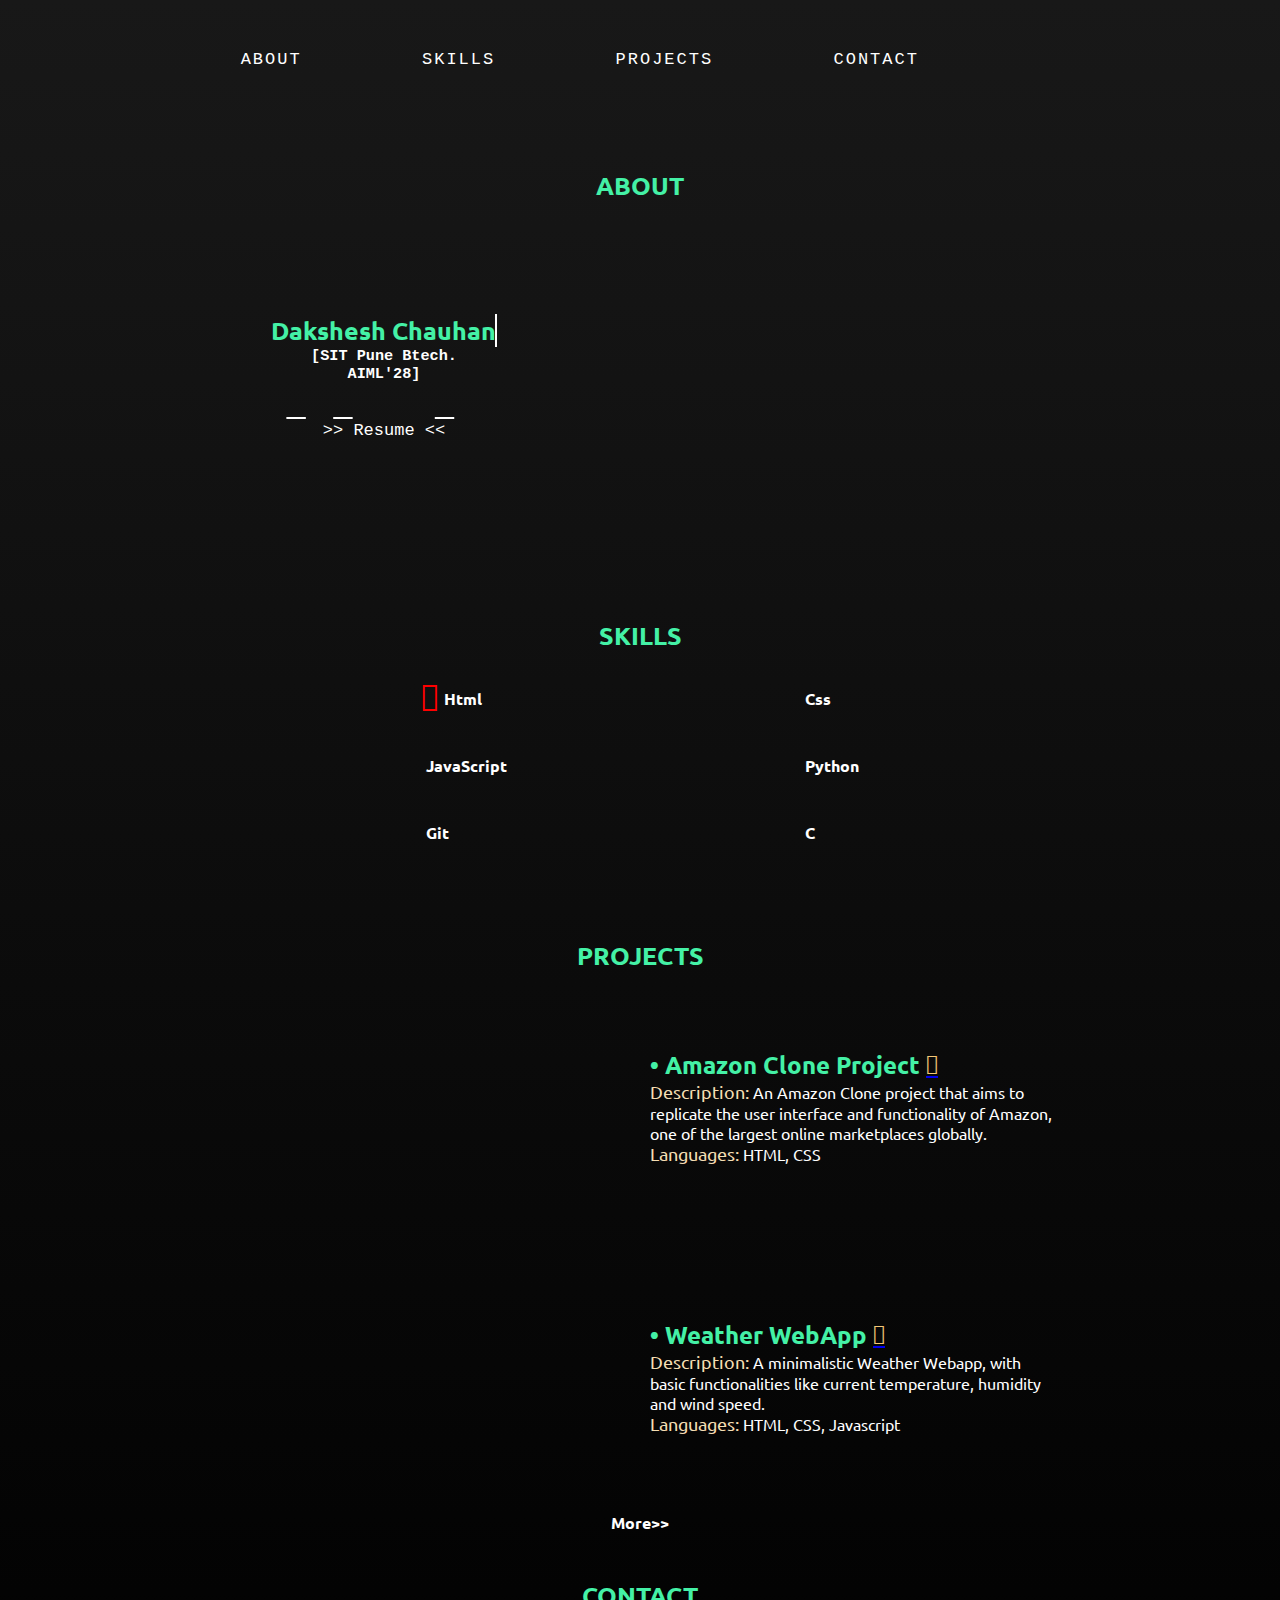
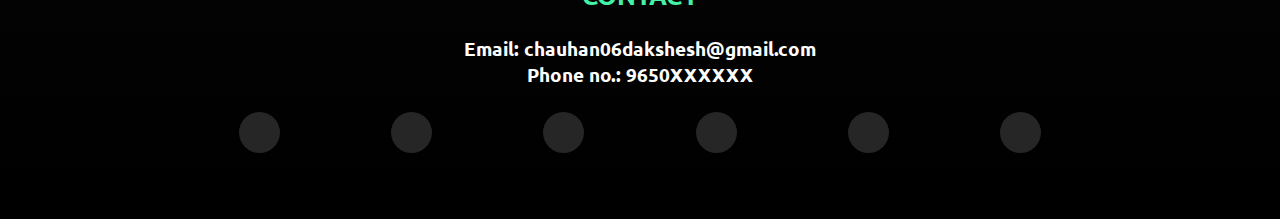
==== commit f4899d7b: "mode-toggle" ====
--- a/index.html
+++ b/index.html
@@ -23,7 +23,7 @@
       crossorigin="anonymous"
     ></script>
   </head>
-  <body>
+  <body class="dark-mode">
     <header>
       <nav class="nav-bar" id="nav-container">
         <ul class="nav-bar-container" id="nav-ul">
@@ -32,6 +32,11 @@
           <li><a id="nav-res-ext2" href="#skills-section">Skills</a></li>
           <li><a id="nav-res-ext3" href="#projects-section">Projects</a></li>
           <li><a id="nav-res-ext4" href="#contact-section">Contact</a></li>
+          <li>
+            <button id="theme-toggle" class="mode-toggle">
+              <i class="fa-solid fa-moon"></i>
+            </button>
+          </li>          
           <li>
             <a href="#" id="icon" class="collapse-icon" onclick="myFunction()">
               <i class="fa-solid fa-bars-staggered"></i>
@@ -74,7 +79,7 @@
             <h4>Html</h4>
           </div>
           <div class="skills-container-1-skill">
-            <li><i style="color: yellow;" class="fa-brands fa-js"></i></li>
+            <li><i style="color: gold;" class="fa-brands fa-js"></i></li>
             <h4 >JavaScript</h4>
           </div>
           <div class="skills-container-1-skill">
@@ -107,7 +112,7 @@
           <a href="https://da-ksh-esh.github.io/Amazon-Clone/"><img src="/DCPortfolio/images/image.png" alt=""></a>
         </div>
         <div class="projects-container-3">
-          <h2>• Amazon Clone Project <a href="https://da-ksh-esh.github.io/Amazon-Clone/"><i style="color: wheat;" class="fa-solid fa-link"></i></a></h2>
+          <h2>• Amazon Clone Project <a href="https://da-ksh-esh.github.io/Amazon-Clone/"><i style="color: rgb(244, 199, 118);" class="fa-solid fa-link"></i></a></h2>
           <p style="color: white;"><span class="projects-container-span">Description:</span> An Amazon Clone project that aims to replicate the user interface and functionality of Amazon, one of the largest online marketplaces globally.</p>
           <p style="color: white;"><span class="projects-container-span">Languages:</span> HTML, CSS</p>
         </div>
@@ -117,7 +122,7 @@
           <a href="https://da-ksh-esh.github.io/WeatherApp/"><img src="/DCPortfolio/images/WeatherAppIMG.png" alt=""></a>
         </div>
         <div class="projects-container-3">
-          <h2>• Weather WebApp <a href="https://da-ksh-esh.github.io/WeatherApp/"><i style="color: wheat;" class="fa-solid fa-link"></i></a></h2>
+          <h2>• Weather WebApp <a href="https://da-ksh-esh.github.io/WeatherApp/"><i style="color: rgb(244, 199, 118);" class="fa-solid fa-link"></i></a></h2>
           <p style="color: white;"><span class="projects-container-span">Description:</span> A minimalistic Weather Webapp, with basic functionalities like current temperature, humidity and wind speed.</p>
           <p style="color: white;"><span class="projects-container-span">Languages:</span> HTML, CSS, Javascript</p>
         </div>
--- a/index.css
+++ b/index.css
@@ -1,4 +1,4 @@
-*{
+* {
   margin: 0;
   padding: 0;
   box-sizing: border-box;
@@ -7,6 +7,41 @@
 
 body {
   background-image: linear-gradient(180deg, #181818, black);
+  color: white;
+  transition: background 0.3s, color 0.3s;
+}
+
+.light-mode {
+  background-image: linear-gradient(180deg, #ffffff, #dddddd);
+  color: black;
+}
+
+.light-mode .nav-bar ul li a {
+  color: black;
+}
+
+.light-mode h1,
+.light-mode h2,
+.light-mode h3,
+.light-mode p,
+.light-mode a,
+.light-mode ul,
+.light-mode span {
+  color: #333 !important;
+  /* Ensure all text is visible */
+}
+
+.mode-toggle {
+  background: none;
+  border: none;
+  cursor: pointer;
+  font-size: 20px;
+  color: white;
+  transition: color 0.3s ease-in-out;
+}
+
+.light-mode .mode-toggle {
+  color: black;
 }
 
 .nav-bar {
@@ -45,14 +80,14 @@
 }
 
 .nav-bar ul li a:hover {
-  color: #44f1a6;  
+  color: #44f1a6;
 }
 
 .collapse-icon {
   display: none;
 }
 
-.main-about{
+.main-about {
   border-radius: 10px;
   width: 80%;
   margin: 40px auto;
@@ -60,21 +95,21 @@
   margin-top: 100px;
 }
 
-.main-skills{
+.main-skills {
   border-radius: 10px;
   width: 80%;
   margin: 50px auto 0;
   height: 250px;
 }
 
-.main-projects{
+.main-projects {
   border-radius: 10px;
   width: 80%;
   margin: 70px auto 40px;
   height: 600px;
 }
 
-.main-contact{
+.main-contact {
   border-radius: 10px;
   width: 80%;
   margin: 40px auto;
@@ -123,7 +158,7 @@
 .about-container-2 {
   height: 350px;
   width: 50%;
-  display: flex ;
+  display: flex;
   justify-content: center;
   align-items: center;
 }
@@ -148,7 +183,7 @@
 .about-heading,
 .skills-heading,
 .projects-heading,
-.contact-heading{
+.contact-heading {
   color: #44f1a6;
   font-family: ubuntu;
   font-size: 25px;
@@ -170,7 +205,7 @@
   font-family: ubuntu;
 }
 
-.skills-container-1 ul li i{
+.skills-container-1 ul li i {
   font-size: 35px;
   margin-right: 5px;
 }
@@ -217,18 +252,18 @@
   flex-direction: column;
   justify-content: center;
   font-family: ubuntu;
-  color:#44f1a6;
-  margin:0 10px 0 10px;
+  color: #44f1a6;
+  margin: 0 10px 0 10px;
   width: 40%;
 }
 
-.more-projects{
+.more-projects {
   font-family: ubuntu;
   font-size: 14px;
   text-align: center;
 }
 
-.more-projects a{
+.more-projects a {
   text-decoration: none;
   color: white;
 }
@@ -276,9 +311,9 @@
 }
 
 .style:hover {
-    box-shadow: 0 0 20px rgba(255, 255, 255, 0.6);
-    transform: scale(1.1);
-    transition: 0.05s ease-in-out;
+  box-shadow: 0 0 20px rgba(255, 255, 255, 0.6);
+  transform: scale(1.1);
+  transition: 0.05s ease-in-out;
 }
 
 .name-heading {
@@ -289,18 +324,20 @@
   border-right: 2px solid white;
   white-space: nowrap;
   overflow: hidden;
-  animation: typing 2s steps(16), 
-  cursor .4s step-end infinite alternate;
+  animation: typing 2s steps(16),
+    cursor .4s step-end infinite alternate;
 }
 
 @keyframes cursor {
   50% {
-      border-color: transparent;
+    border-color: transparent;
   }
 }
 
 @keyframes typing {
-  from    {width: 0;}
+  from {
+    width: 0;
+  }
 }
 
 #backToTop {
@@ -323,17 +360,22 @@
   backdrop-filter: blur(10px);
 }
 
+.light-mode #backToTop {
+  background: rgba(0, 0, 0, 0.686);
+}
+
 @media only screen and (min-width: 901px) {
   .projects-container-2 img {
     transition: width 0.2s ease-in-out;
   }
-  
+
   .projects-container-2 img:hover {
     width: 375px;
   }
 }
 
 @media only screen and (max-width: 900px) {
+
   .projects-container-1,
   .projects-container-0 {
     align-items: center;
@@ -345,25 +387,26 @@
     align-items: center;
     text-align: center;
   }
-  
+
 }
 
 @media only screen and (max-width: 750px) {
-  #nav-ul{
+  #nav-ul {
     margin-top: 35px;
-  }
-
-  #nav-res-ext1, 
-  #nav-res-ext2, 
+    font-weight: 600;
+  }
+
+  #nav-res-ext1,
+  #nav-res-ext2,
   #nav-res-ext3,
-  #nav-res-ext4{
+  #nav-res-ext4 {
     font-size: 16px;
     display: none;
     letter-spacing: 0px;
   }
 
-  #hidden{
-    display:inline-flex;
+  #hidden {
+    display: inline-flex;
     color: #44f1a6;
     font-size: 22px;
     font-weight: 600;
@@ -377,6 +420,10 @@
     border: 0;
   }
 
+  .contact-icons {
+    justify-content: space-between;
+  }
+
   .about-container-0 {
     flex-direction: column-reverse;
     align-items: center;
@@ -399,7 +446,7 @@
   .main-skills {
     margin-top: 130px;
   }
-  
+
   .main-contact {
     margin-top: 80px;
   }
@@ -430,6 +477,5 @@
   .contact-heading {
     font-size: 22px;
   }
-  
-}
-
+
+}